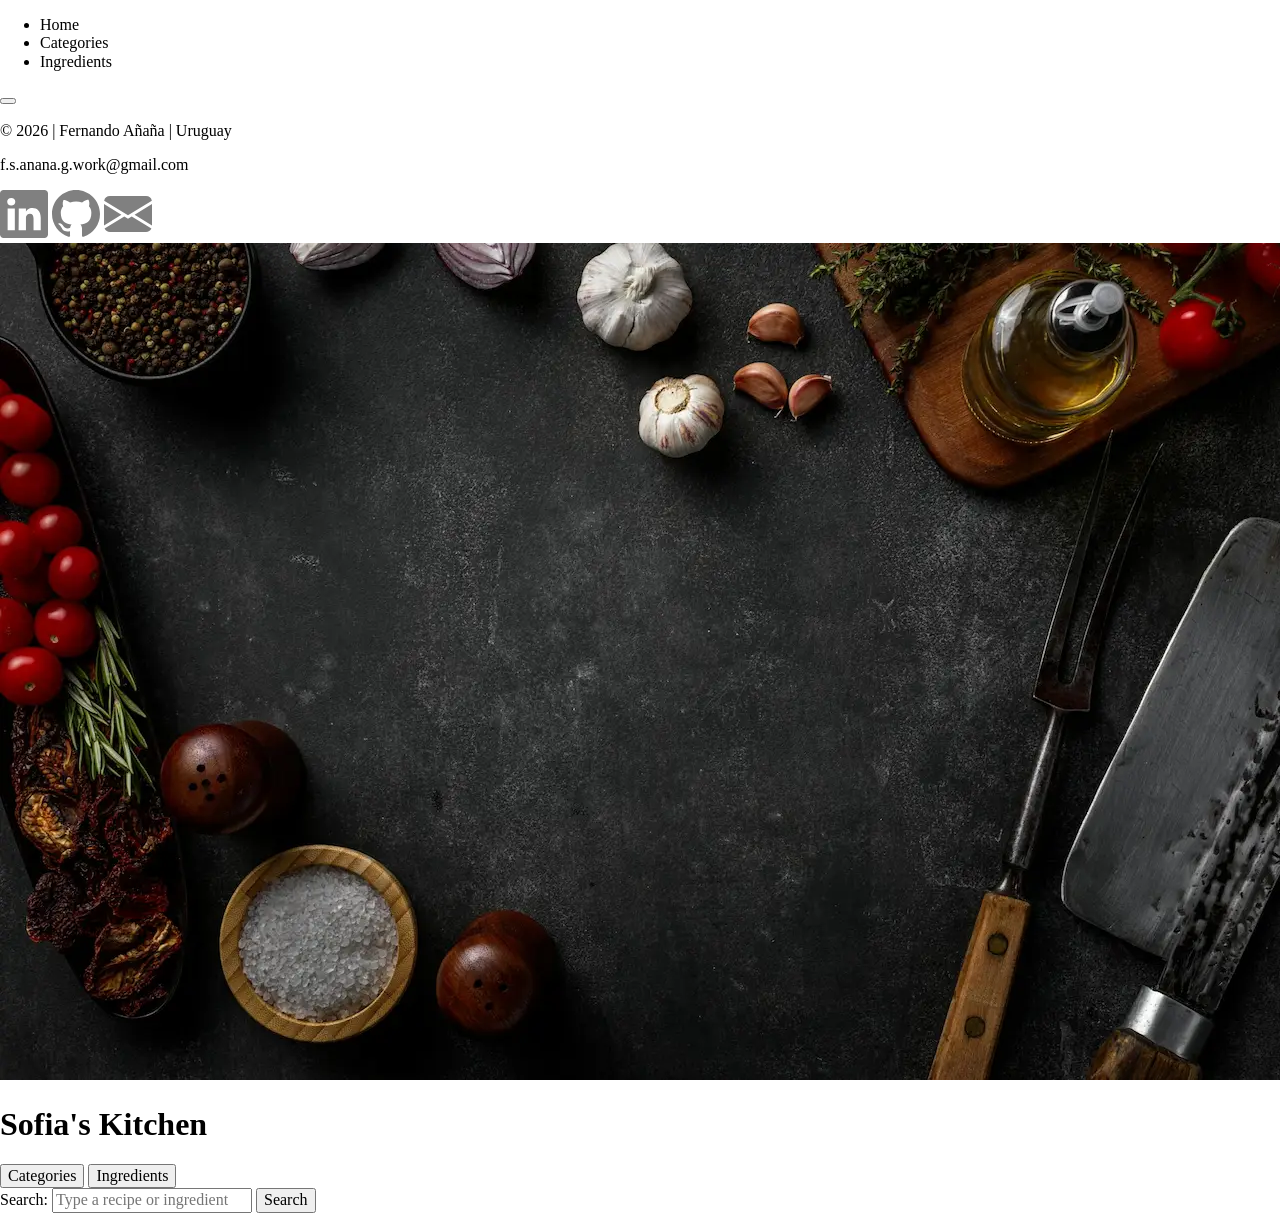
==== index.html @ 0a2a5b95 "increment the min-width size for large image" ====
<!doctype html>
<html lang="en">
  <head>
    <meta charset="UTF-8" />
    <meta name="viewport" content="width=device-width, initial-scale=1.0" />
    <meta name="author" content="Fernando Añaña" />
    <meta
      name="description"
      content="An online recipes book! Here you will find recipes for breakfasts, lunchs, dinners and even more! All the meals you will need you will find them in Sofia's Kitchen"
    />
    <link rel="stylesheet" href="styles/normalize.css" />
    <link rel="stylesheet" href="styles/small.css" />
    <link rel="stylesheet" href="styles/medium.css" />
    <link rel="stylesheet" href="styles/large.css" />
    <title>Sofia's Kitchen</title>
  </head>
  <body>
    <aside class="side-bar">
      <header>
        <ul class="nav-bar">
          <li class="current">Home</li>
          <li>Categories</li>
          <li>Ingredients</li>
        </ul>
        <button class="ham-btn"></button>
      </header>

      <footer>
      <div class="personal-info">
        <p>© 2026 | Fernando Añaña | Uruguay</p>
        <p>f.s.anana.g.work@gmail.com</p>
      </div>
      <div class="social-media">
        <a href=""><img src="images/linkedin.svg" alt="Linkedin logo" /></a>
        <a href=""><img src="images/github.svg" alt="GitHub logo" /></a>
        <a href=""><img src="images/email.svg" alt="Email logo" /></a>
      </div>
    </footer>
    </aside>
    <main>
      <section class="hero-content">
        <picture class="hero-picture">
          <source srcset="images/hero-large.webp" media="(min-width:1000px)">
          <source srcset="images/hero-medium.webp" media="(min-width:600px)">
          <img class="hero-img" src="images/hero-small.webp" alt="Food in a table" />
        </picture>
        <h1>Sofia's Kitchen</h1>
        <div class="main-btn">
          <button class="categories">Categories</button>
          <button class="ingredients">Ingredients</button>
        </div>
        <form action="/search" method="get">
          <label for="site-search">Search:</label>
          <input
            type="search"
            id="site-search"
            name="Search bar"
            placeholder="Type a recipe or ingredient"
          />
          <button type="submit">Search</button>
        </form>
      </section>
    </main>
  </body>
</html>
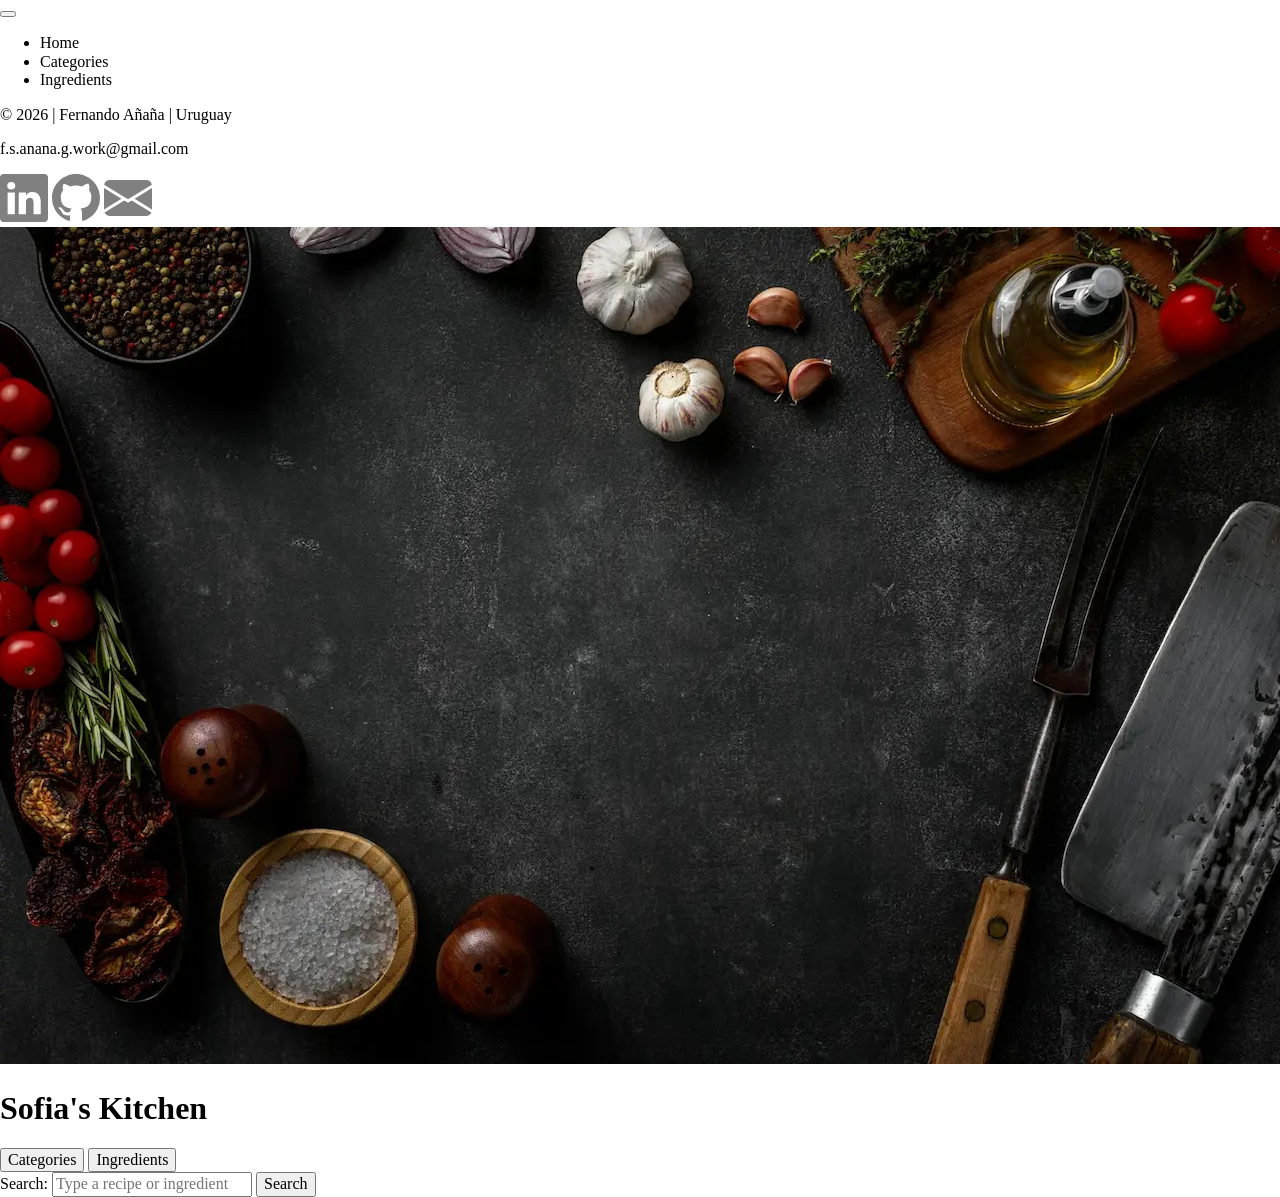
==== commit c0683765: "move ham button to the top of the aside element" ====
--- a/index.html
+++ b/index.html
@@ -16,13 +16,13 @@
   </head>
   <body>
     <aside class="side-bar">
+      <button class="ham-btn"></button>
       <header>
         <ul class="nav-bar">
           <li class="current">Home</li>
           <li>Categories</li>
           <li>Ingredients</li>
         </ul>
-        <button class="ham-btn"></button>
       </header>
 
       <footer>
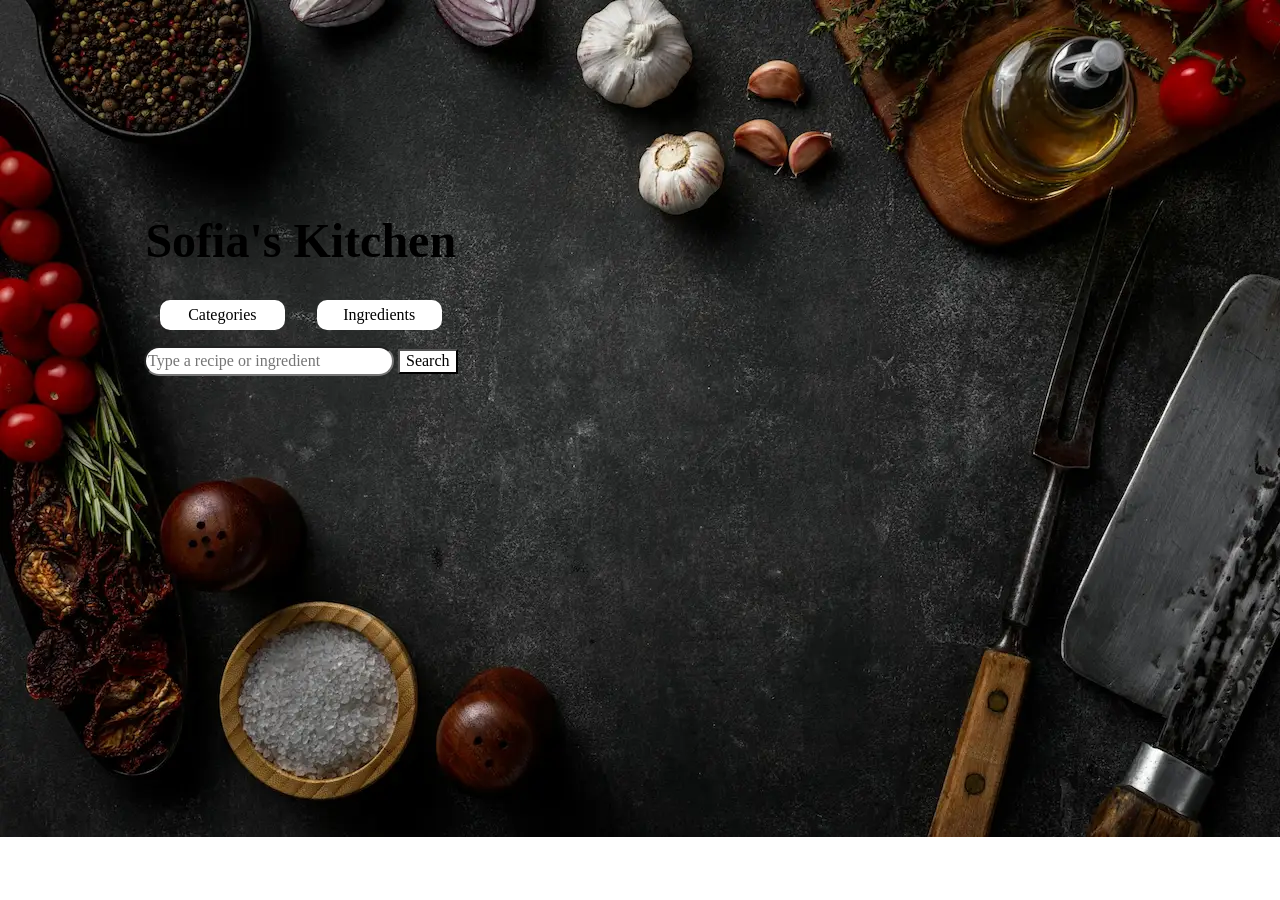
==== commit 4ac0359f: "mobile hero layout done" ====
--- a/index.html
+++ b/index.html
@@ -17,48 +17,56 @@
   <body>
     <aside class="side-bar">
       <button class="ham-btn"></button>
-      <header>
-        <ul class="nav-bar">
-          <li class="current">Home</li>
-          <li>Categories</li>
-          <li>Ingredients</li>
-        </ul>
+      <header class="sb-content">
+        <nav class="navigation">
+          <ul>
+            <li class="current">Home</li>
+            <li>Categories</li>
+            <li>Ingredients</li>
+          </ul>
+        </nav>
       </header>
 
-      <footer>
-      <div class="personal-info">
-        <p>© 2026 | Fernando Añaña | Uruguay</p>
-        <p>f.s.anana.g.work@gmail.com</p>
-      </div>
-      <div class="social-media">
-        <a href=""><img src="images/linkedin.svg" alt="Linkedin logo" /></a>
-        <a href=""><img src="images/github.svg" alt="GitHub logo" /></a>
-        <a href=""><img src="images/email.svg" alt="Email logo" /></a>
-      </div>
-    </footer>
+      <footer class="sb-content">
+        <div class="personal-info">
+          <p>© 2026 | Fernando Añaña | Uruguay</p>
+          <p>f.s.anana.g.work@gmail.com</p>
+        </div>
+        <div class="social-media">
+          <a href=""><img src="images/linkedin.svg" alt="Linkedin logo" /></a>
+          <a href=""><img src="images/github.svg" alt="GitHub logo" /></a>
+          <a href=""><img src="images/email.svg" alt="Email logo" /></a>
+        </div>
+      </footer>
     </aside>
     <main>
-      <section class="hero-content">
-        <picture class="hero-picture">
-          <source srcset="images/hero-large.webp" media="(min-width:1000px)">
-          <source srcset="images/hero-medium.webp" media="(min-width:600px)">
-          <img class="hero-img" src="images/hero-small.webp" alt="Food in a table" />
+      <section class="hero">
+        <picture class="hero-img">
+          <source srcset="images/hero-large.webp" media="(min-width:1000px)" />
+          <source srcset="images/hero-medium.webp" media="(min-width:600px)" />
+          <img
+            class="hero-img"
+            src="images/hero-small.webp"
+            alt="Food in a table"
+          />
         </picture>
-        <h1>Sofia's Kitchen</h1>
-        <div class="main-btn">
-          <button class="categories">Categories</button>
-          <button class="ingredients">Ingredients</button>
+        <div class="main-content">
+          <h1>Sofia's Kitchen</h1>
+          <div class="main-btn">
+            <button class="categories">Categories</button>
+            <button class="ingredients">Ingredients</button>
+          </div>
+          <form action="/search" method="get">
+            <label for="site-search"></label>
+            <input
+              type="search"
+              id="site-search"
+              name="Search bar"
+              placeholder="Type a recipe or ingredient"
+            />
+            <button type="submit">Search</button>
+          </form>
         </div>
-        <form action="/search" method="get">
-          <label for="site-search">Search:</label>
-          <input
-            type="search"
-            id="site-search"
-            name="Search bar"
-            placeholder="Type a recipe or ingredient"
-          />
-          <button type="submit">Search</button>
-        </form>
       </section>
     </main>
   </body>
--- a/styles/small.css
+++ b/styles/small.css
@@ -0,0 +1,68 @@
+.side-bar {
+  display: flex;
+  flex-direction: column;
+  width: 375px;
+  height: 100%;
+  background-color: aqua;
+  z-index: 1000;
+  .side-bar header {
+    justify-self: flex-start;
+  }
+
+  .side-bar footer {
+    justify-content: flex-end;
+  }
+}
+
+.ham-btn {
+  display: inline;
+}
+
+.side-bar.show {
+  display: block;
+}
+
+button {
+  background-color: white;
+}
+
+.hero {
+  position: absolute;
+  top: 0;
+  left: 0;
+  .hero-img {
+    z-index: 0;
+  }
+  .main-content {
+    position: absolute;
+    top: 11.3rem;
+    left: 8rem;
+    h1 {
+      text-align: center;
+      font-size: 3rem;
+    }
+    .main-btn {
+      display: flex;
+      justify-content: space-evenly;
+      button {
+        width: 125px;
+        height: 30px;
+        border-radius: 10px;
+        border: none;
+        cursor: pointer;
+      }
+      button:hover {
+        font-weight: bold;
+        background-color: lightgoldenrodyellow;
+      }
+    }
+    form {
+      margin: 1rem;
+      input {
+        width: 250px;
+        height: 30px;
+        border-radius: 100px;
+      }
+    }
+  }
+}
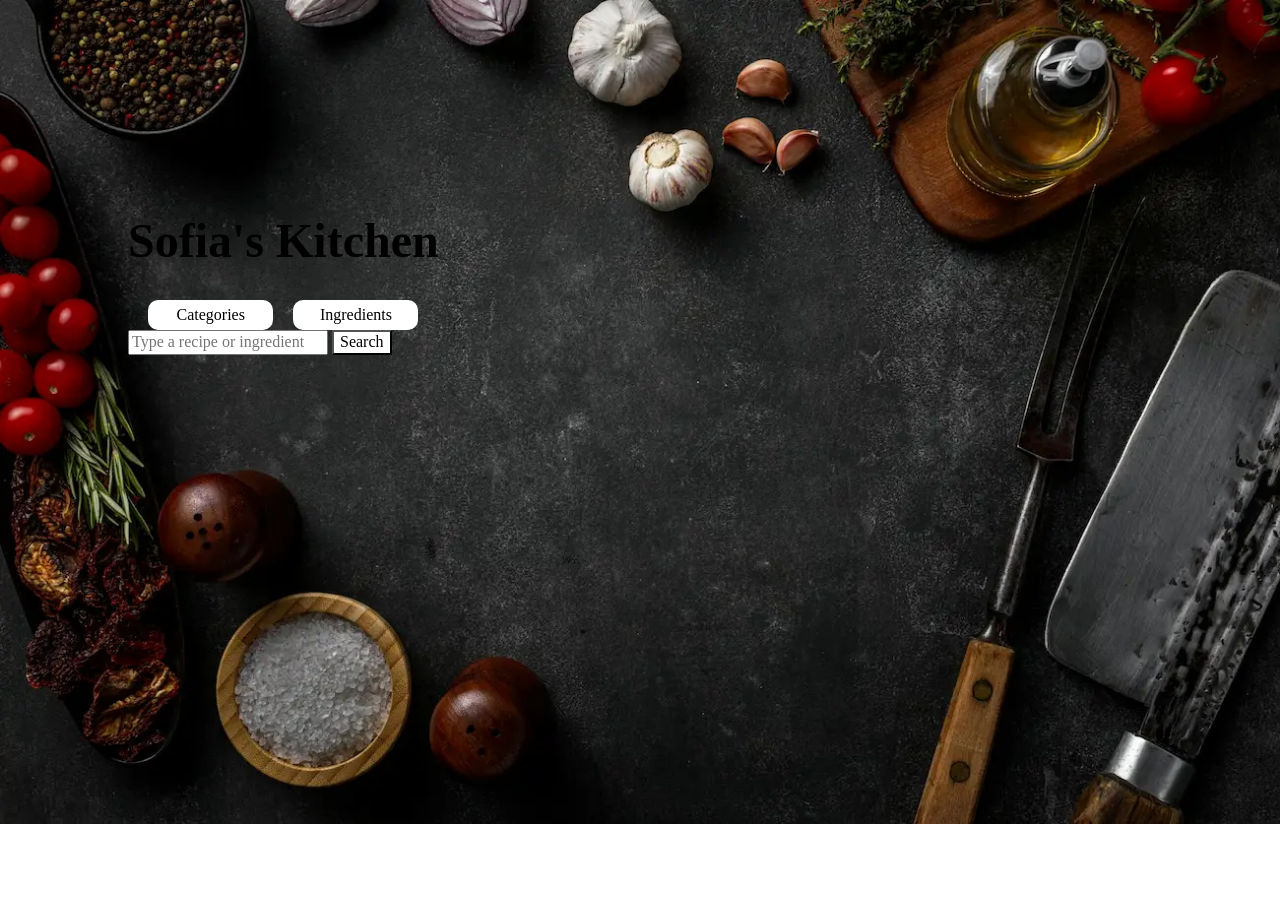
==== commit 43e527a0: "started to stylize the sidebar" ====
--- a/index.html
+++ b/index.html
@@ -15,14 +15,14 @@
     <title>Sofia's Kitchen</title>
   </head>
   <body>
+    <button class="ham-btn"></button>
     <aside class="side-bar">
-      <button class="ham-btn"></button>
       <header class="sb-content">
         <nav class="navigation">
           <ul>
-            <li class="current">Home</li>
-            <li>Categories</li>
-            <li>Ingredients</li>
+            <li class="current"><a href="#">Home</a></li>
+            <li><a href="#">Categories</a></li>
+            <li><a href="#">Ingredients</a></li>
           </ul>
         </nav>
       </header>
--- a/styles/small.css
+++ b/styles/small.css
@@ -1,25 +1,52 @@
+body {
+  height: 100%;
+  margin: 0;
+  padding: 0;
+}
+
 .side-bar {
+  display: none;
+}
+
+.side-bar.show {
   display: flex;
   flex-direction: column;
-  width: 375px;
-  height: 100%;
+  justify-content: space-between;
+  width: 300px;
+  height: 100vh;
+  position: fixed;
+  top: 0;
+  left: 0;
   background-color: aqua;
   z-index: 1000;
-  .side-bar header {
-    justify-self: flex-start;
+  ul {
+    display: flex;
+    flex-direction: column;
+    gap: 1rem;
+    li {
+      list-style: none;
+      margin-left: -2rem;
+      padding: 0;
+      border-bottom: 1px solid black;
+      a {
+        text-decoration: none;
+        font-size: 1.2rem;
+        &:hover {
+          font-weight: bold;
+        }
+      }
+    }
   }
-
-  .side-bar footer {
-    justify-content: flex-end;
+  .sb-content {
+    margin: 1rem;
   }
 }
 
 .ham-btn {
-  display: inline;
-}
-
-.side-bar.show {
   display: block;
+  width: 48px;
+  height: 48px;
+  z-index: 1001;
 }
 
 button {
@@ -31,6 +58,8 @@
   top: 0;
   left: 0;
   .hero-img {
+    width: 100%;
+    height: auto;
     z-index: 0;
   }
   .main-content {
@@ -50,18 +79,19 @@
         border-radius: 10px;
         border: none;
         cursor: pointer;
+
+        &:hover {
+          font-weight: bold;
+          background-color: lightgoldenrodyellow;
+        }
       }
-      button:hover {
-        font-weight: bold;
-        background-color: lightgoldenrodyellow;
-      }
-    }
-    form {
-      margin: 1rem;
-      input {
-        width: 250px;
-        height: 30px;
-        border-radius: 100px;
+      form {
+        margin: 1rem;
+        input {
+          width: 250px;
+          height: 30px;
+          border-radius: 100px;
+        }
       }
     }
   }
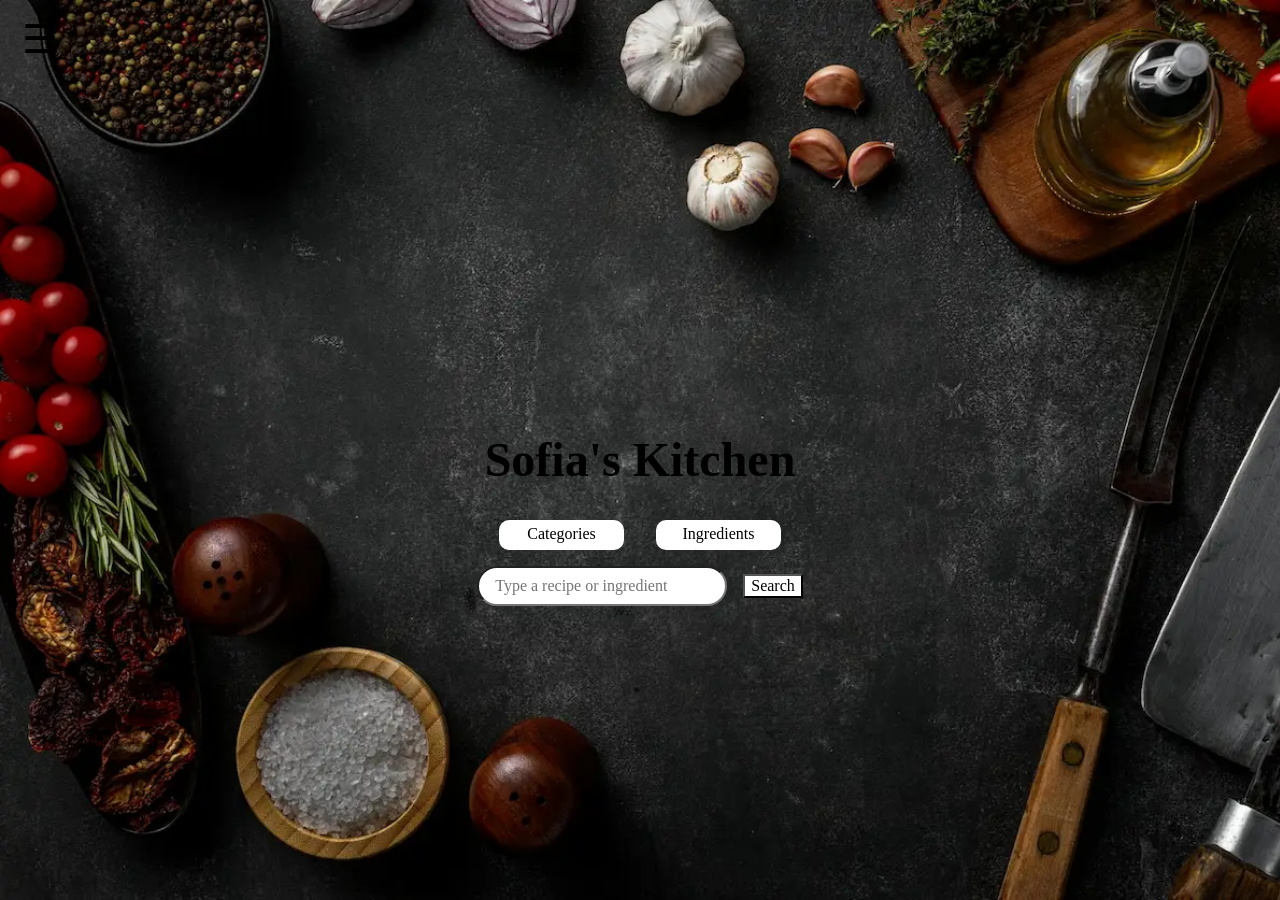
==== commit 05843ba0: "Mobile main content centered" ====
--- a/index.html
+++ b/index.html
@@ -15,7 +15,6 @@
     <title>Sofia's Kitchen</title>
   </head>
   <body>
-    <button class="ham-btn"></button>
     <aside class="side-bar">
       <header class="sb-content">
         <nav class="navigation">
@@ -41,15 +40,7 @@
     </aside>
     <main>
       <section class="hero">
-        <picture class="hero-img">
-          <source srcset="images/hero-large.webp" media="(min-width:1000px)" />
-          <source srcset="images/hero-medium.webp" media="(min-width:600px)" />
-          <img
-            class="hero-img"
-            src="images/hero-small.webp"
-            alt="Food in a table"
-          />
-        </picture>
+        <button class="ham-btn"></button>
         <div class="main-content">
           <h1>Sofia's Kitchen</h1>
           <div class="main-btn">
@@ -67,6 +58,15 @@
             <button type="submit">Search</button>
           </form>
         </div>
+        <picture class="hero-img">
+          <source srcset="images/hero-large.webp" media="(min-width:1000px)" />
+          <source srcset="images/hero-medium.webp" media="(min-width:600px)" />
+          <img
+            class="hero-img"
+            src="images/hero-small.webp"
+            alt="Food in a table"
+          />
+        </picture>
       </section>
     </main>
   </body>
--- a/styles/small.css
+++ b/styles/small.css
@@ -1,9 +1,3 @@
-body {
-  height: 100%;
-  margin: 0;
-  padding: 0;
-}
-
 .side-bar {
   display: none;
 }
@@ -13,7 +7,6 @@
   flex-direction: column;
   justify-content: space-between;
   width: 300px;
-  height: 100vh;
   position: fixed;
   top: 0;
   left: 0;
@@ -44,9 +37,17 @@
 
 .ham-btn {
   display: block;
+  margin: 1rem;
   width: 48px;
   height: 48px;
   z-index: 1001;
+  border: none;
+  background-color: transparent;
+}
+
+.ham-btn::before {
+  content: "\2630";
+  font-size: 2.5rem;
 }
 
 button {
@@ -54,25 +55,28 @@
 }
 
 .hero {
-  position: absolute;
-  top: 0;
-  left: 0;
+  display: grid;
+  grid-template-columns: 100%;
   .hero-img {
-    width: 100%;
-    height: auto;
+    position: absolute;
+    top: 0;
+    left: 0;
+    width: auto;
+    height: 100%;
+    object-fit: cover;
     z-index: 0;
   }
   .main-content {
-    position: absolute;
-    top: 11.3rem;
-    left: 8rem;
+    z-index: 1000;
+    margin-top: 25%;
     h1 {
       text-align: center;
       font-size: 3rem;
     }
     .main-btn {
       display: flex;
-      justify-content: space-evenly;
+      gap: 2rem;
+      justify-content: center;
       button {
         width: 125px;
         height: 30px;
@@ -85,13 +89,21 @@
           background-color: lightgoldenrodyellow;
         }
       }
-      form {
-        margin: 1rem;
-        input {
-          width: 250px;
-          height: 30px;
-          border-radius: 100px;
-        }
+    }
+    form {
+      display: flex;
+      justify-content: center;
+      margin-top: 1rem;
+      input {
+        width: 250px;
+        height: 40px;
+        border-radius: 100px;
+        padding-left: 1rem;
+      }
+      button {
+        height: 1.5rem;
+        margin-left: 1rem;
+        align-self: center;
       }
     }
   }
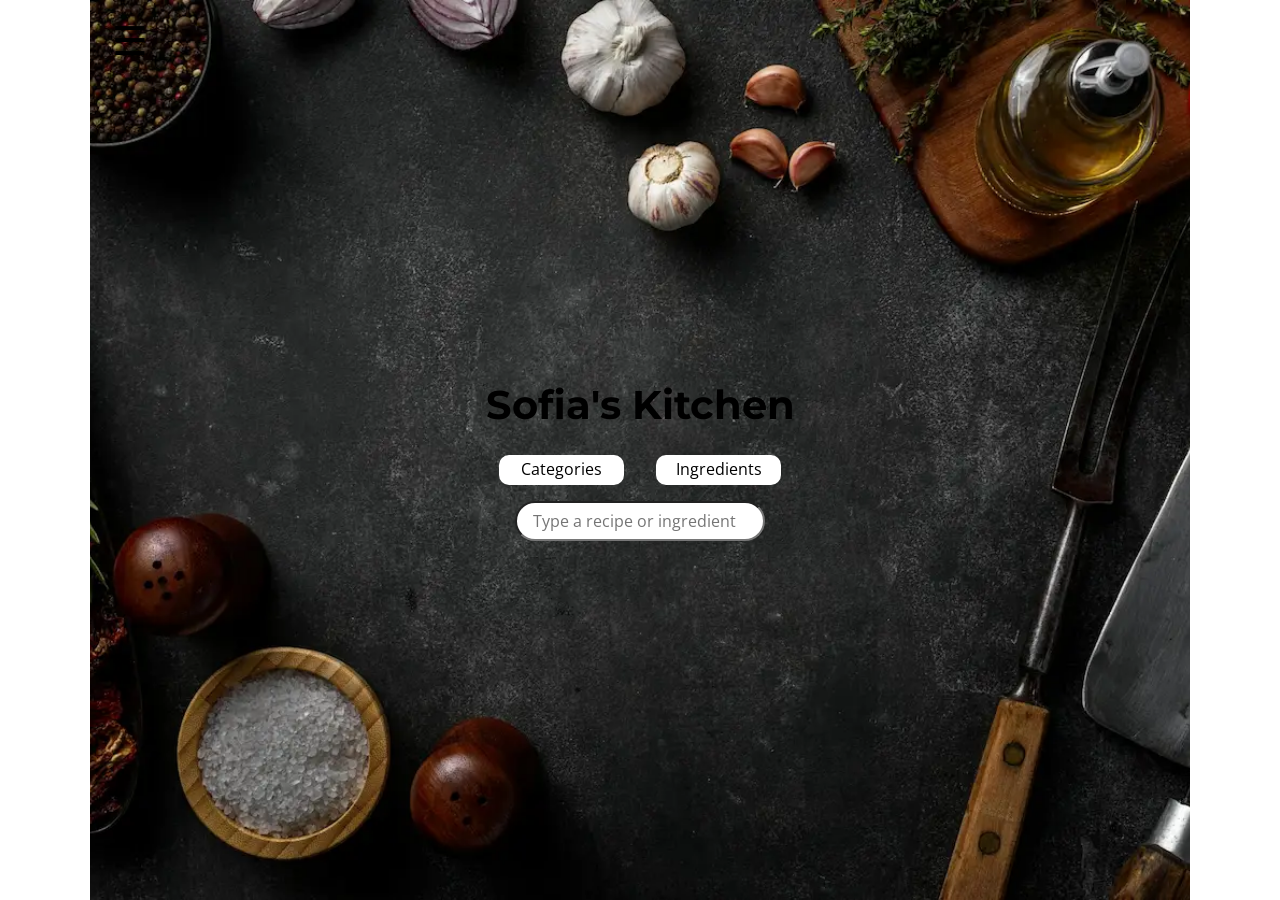
==== commit 1dfc6a04: "Side bar animation done" ====
--- a/index.html
+++ b/index.html
@@ -12,10 +12,17 @@
     <link rel="stylesheet" href="styles/small.css" />
     <link rel="stylesheet" href="styles/medium.css" />
     <link rel="stylesheet" href="styles/large.css" />
+    <link rel="preconnect" href="https://fonts.googleapis.com" />
+    <link rel="preconnect" href="https://fonts.gstatic.com" crossorigin />
+    <link
+      href="https://fonts.googleapis.com/css2?family=Montserrat:ital,wght@0,100..900;1,100..900&family=Open+Sans:ital,wght@0,300..800;1,300..800&display=swap"
+      rel="stylesheet"
+    />
+    <script src="scripts/navigation.js" defer></script>
     <title>Sofia's Kitchen</title>
   </head>
   <body>
-    <aside class="side-bar">
+    <aside id="side-bar" class="side-bar">
       <header class="sb-content">
         <nav class="navigation">
           <ul>
@@ -40,7 +47,7 @@
     </aside>
     <main>
       <section class="hero">
-        <button class="ham-btn"></button>
+        <button id="ham-btn" class="ham-btn"></button>
         <div class="main-content">
           <h1>Sofia's Kitchen</h1>
           <div class="main-btn">
@@ -48,14 +55,11 @@
             <button class="ingredients">Ingredients</button>
           </div>
           <form action="/search" method="get">
-            <label for="site-search"></label>
             <input
               type="search"
-              id="site-search"
               name="Search bar"
               placeholder="Type a recipe or ingredient"
             />
-            <button type="submit">Search</button>
           </form>
         </div>
         <picture class="hero-img">
--- a/styles/small.css
+++ b/styles/small.css
@@ -1,48 +1,98 @@
-.side-bar {
-  display: none;
+:root {
+  --primary-color: #011638;
+  --primary-accent: #364156;
+  --secondary-color: #cdcdcd;
+  --secondary-accent: #dff8eb;
+  --heading-font: "Montserrat", sans-serif;
+  --body-font: "Open Sans", sans-serif;
 }
 
-.side-bar.show {
+* {
+  box-sizing: border-box;
+  margin: 0;
+  padding: 0;
+}
+
+html,
+body {
+  width: 100%;
+  min-height: 100vh;
+  overflow-x: hidden;
+  font-family: var(--body-font);
+}
+
+main {
+  max-width: 1100px;
+  margin: 0 auto;
+  width: 100%;
+}
+
+.side-bar {
   display: flex;
   flex-direction: column;
   justify-content: space-between;
-  width: 300px;
+  width: 350px;
+  height: 100%;
   position: fixed;
   top: 0;
   left: 0;
-  background-color: aqua;
-  z-index: 1000;
+  background-color: var(--primary-color);
+  z-index: 1001;
+  translate: -350px 0;
+  visibility: hidden;
+  transition:
+    translate 0.5s ease-in-out,
+    visibility 0.5s ease-in-out;
   ul {
     display: flex;
     flex-direction: column;
     gap: 1rem;
     li {
       list-style: none;
-      margin-left: -2rem;
+      width: 90%;
       padding: 0;
-      border-bottom: 1px solid black;
+      border-bottom: 1px solid var(--secondary-color);
       a {
         text-decoration: none;
         font-size: 1.2rem;
+        color: var(--secondary-accent);
         &:hover {
           font-weight: bold;
         }
       }
     }
   }
+  footer {
+    color: var(--secondary-accent);
+  }
   .sb-content {
     margin: 1rem;
   }
 }
 
+.side-bar.show {
+  translate: 0 0;
+  visibility: visible;
+}
+
 .ham-btn {
   display: block;
+  align-self: start;
   margin: 1rem;
   width: 48px;
   height: 48px;
   z-index: 1001;
   border: none;
   background-color: transparent;
+  color: initial;
+  transition:
+    translate 0.5s ease-in-out,
+    color 0.5s ease-in-out;
+}
+
+.ham-btn.show {
+  color: var(--secondary-accent);
+  translate: 287px 0;
 }
 
 .ham-btn::before {
@@ -55,28 +105,34 @@
 }
 
 .hero {
-  display: grid;
-  grid-template-columns: 100%;
+  position: relative;
+  min-height: 100vh;
+  display: flex;
+  flex-direction: column;
+  align-items: center;
   .hero-img {
     position: absolute;
     top: 0;
     left: 0;
-    width: auto;
+    width: 100%;
     height: 100%;
     object-fit: cover;
     z-index: 0;
   }
   .main-content {
+    display: flex;
+    flex-direction: column;
+    align-items: center;
     z-index: 1000;
     margin-top: 25%;
     h1 {
+      font-family: var(--heading-font);
       text-align: center;
-      font-size: 3rem;
+      font-size: 2.5rem;
     }
     .main-btn {
       display: flex;
       gap: 2rem;
-      justify-content: center;
       button {
         width: 125px;
         height: 30px;
@@ -86,13 +142,11 @@
 
         &:hover {
           font-weight: bold;
-          background-color: lightgoldenrodyellow;
+          background-color: var(--secondary-accent);
         }
       }
     }
     form {
-      display: flex;
-      justify-content: center;
       margin-top: 1rem;
       input {
         width: 250px;
@@ -100,11 +154,6 @@
         border-radius: 100px;
         padding-left: 1rem;
       }
-      button {
-        height: 1.5rem;
-        margin-left: 1rem;
-        align-self: center;
-      }
     }
   }
 }
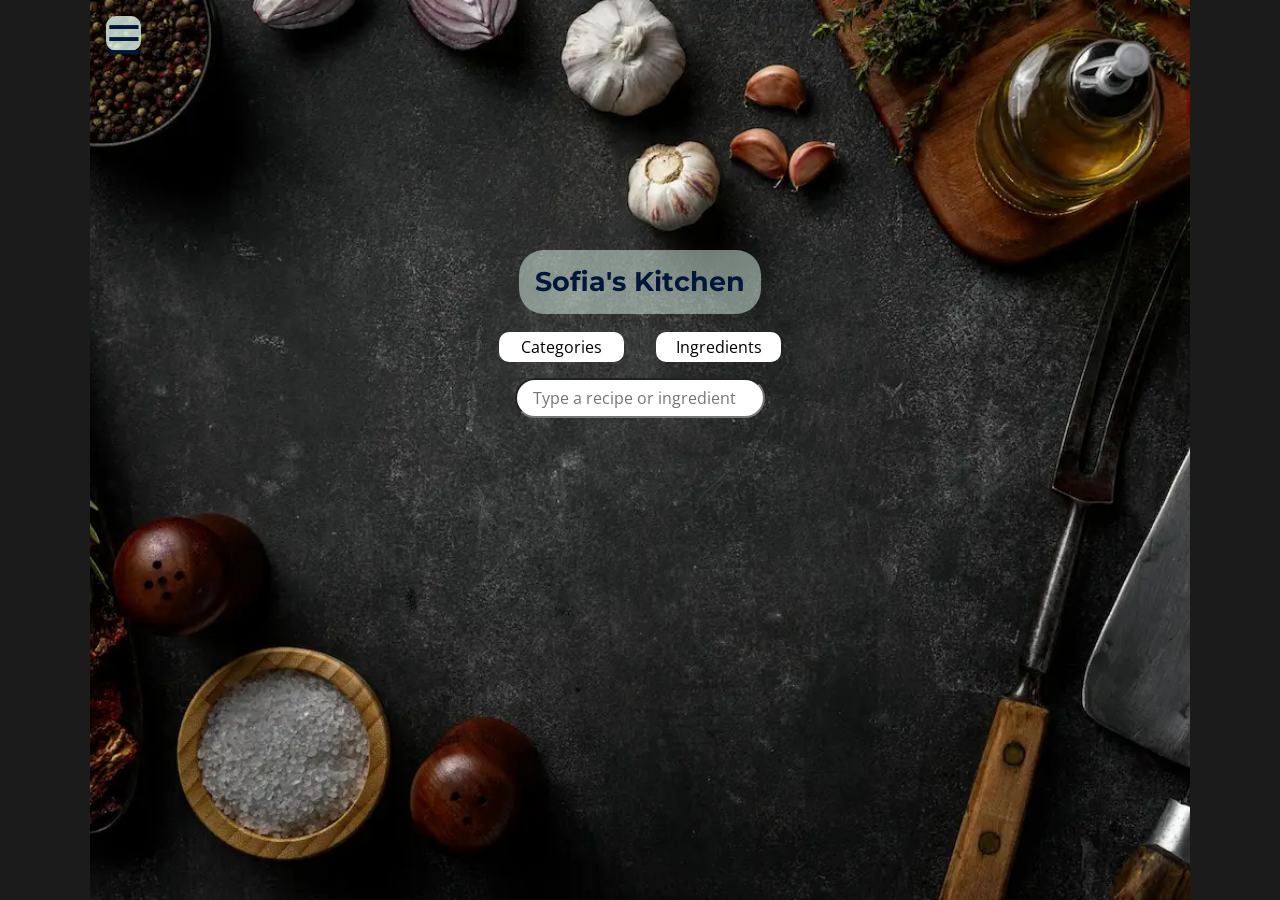
==== commit 5902fbaf: "all three layouts were stylized" ====
--- a/index.html
+++ b/index.html
@@ -63,8 +63,8 @@
           </form>
         </div>
         <picture class="hero-img">
-          <source srcset="images/hero-large.webp" media="(min-width:1000px)" />
-          <source srcset="images/hero-medium.webp" media="(min-width:600px)" />
+          <source srcset="images/hero-large.webp" media="(min-width:850px)" />
+          <source srcset="images/hero-medium.webp" media="(min-width:500px)" />
           <img
             class="hero-img"
             src="images/hero-small.webp"
--- a/styles/small.css
+++ b/styles/small.css
@@ -1,8 +1,8 @@
 :root {
-  --primary-color: #011638;
-  --primary-accent: #364156;
-  --secondary-color: #cdcdcd;
-  --secondary-accent: #dff8eb;
+  --primary-color: rgb(1, 22, 56);
+  --primary-accent: rgb(54, 65, 86);
+  --secondary-color: rgb(205, 205, 205);
+  --secondary-accent: rgb(223, 248, 235);
   --heading-font: "Montserrat", sans-serif;
   --body-font: "Open Sans", sans-serif;
 }
@@ -19,6 +19,9 @@
   min-height: 100vh;
   overflow-x: hidden;
   font-family: var(--body-font);
+  @media (min-width: 500px) {
+    background-color: rgba(0, 0, 0, 0.676);
+  }
 }
 
 main {
@@ -64,6 +67,17 @@
   }
   footer {
     color: var(--secondary-accent);
+    .personal-info {
+      margin: 1.5rem 0;
+      & p {
+        margin-bottom: 1rem;
+      }
+    }
+    .social-media {
+      display: flex;
+      justify-content: center;
+      gap: 2rem;
+    }
   }
   .sb-content {
     margin: 1rem;
@@ -87,17 +101,38 @@
   color: initial;
   transition:
     translate 0.5s ease-in-out,
-    color 0.5s ease-in-out;
+    color 0.5s ease-in-out,
+    background-color 0.5s ease-in-out,
+    border-radius 0.5s ease-in-out;
+
+  @media (min-width: 500px) {
+    color: var(--primary-color);
+    background-color: rgb(223 248 235 / 80%);
+    border-radius: 10px;
+    width: 35px;
+    height: 35px;
+  }
 }
 
 .ham-btn.show {
   color: var(--secondary-accent);
   translate: 287px 0;
+  @media (min-width: 500px) {
+    background-color: transparent;
+    border-radius: 0;
+  }
+  @media (min-width: 1120px) {
+    position: fixed;
+    left: 0;
+  }
 }
 
 .ham-btn::before {
   content: "\2630";
   font-size: 2.5rem;
+  @media (min-width: 500px) {
+    font-size: 1.7rem;
+  }
 }
 
 button {
@@ -129,6 +164,14 @@
       font-family: var(--heading-font);
       text-align: center;
       font-size: 2.5rem;
+
+      @media (min-width: 500px) {
+        color: var(--primary-color);
+        background-color: rgb(223 248 235 / 50%);
+        padding: 1rem;
+        border-radius: 25px;
+        font-size: 1.7rem;
+      }
     }
     .main-btn {
       display: flex;
@@ -155,5 +198,8 @@
         padding-left: 1rem;
       }
     }
-  }
-}
+    @media (min-width: 500px) {
+      margin-top: 15%;
+    }
+  }
+}
